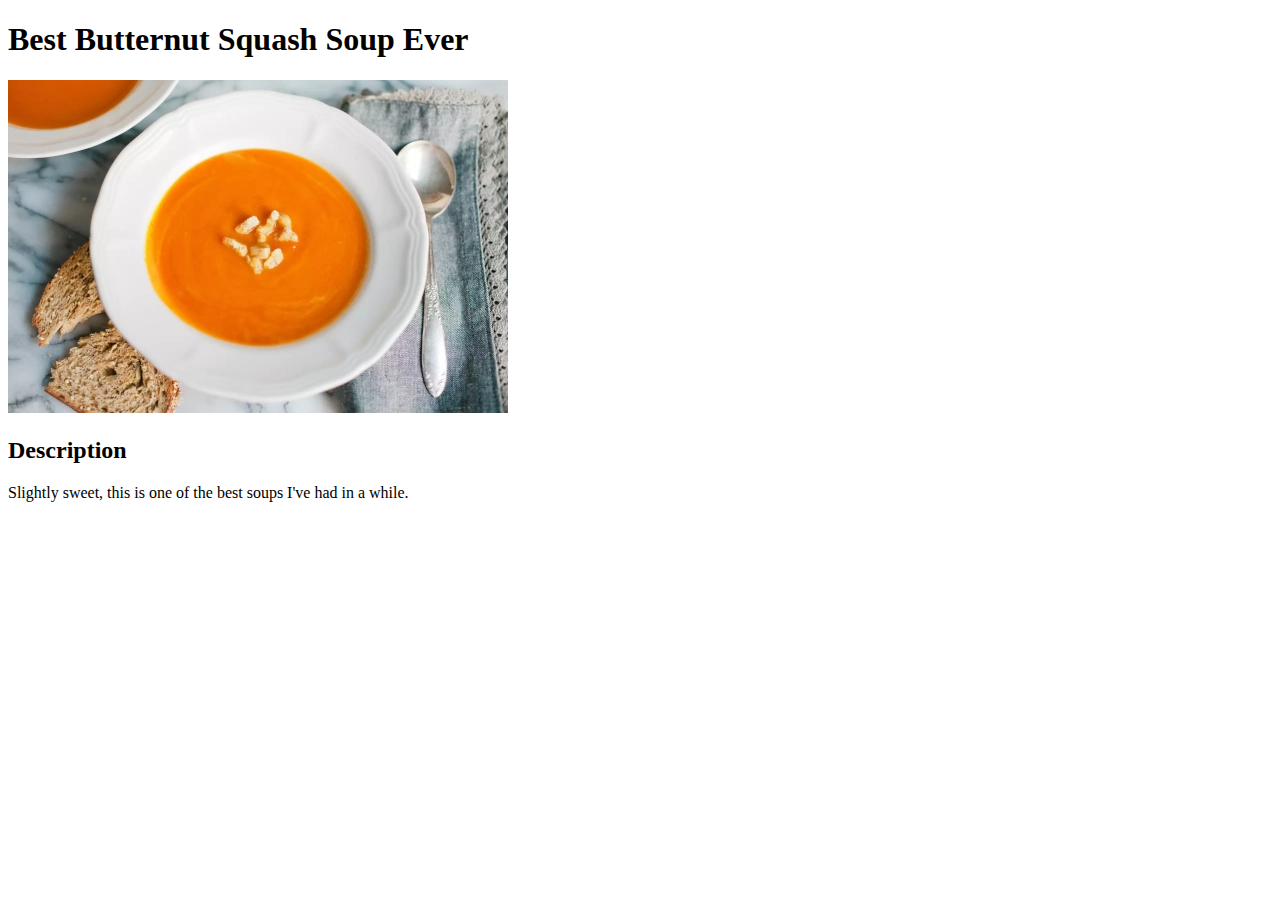
==== recipes/butternut-soup.html @ 748f6db9 "Add a new recipe page for butternut soup" ====
<!DOCTYPE html>
<html lang="en">
  <head>
    <meta charset="UTF-8" />
    <meta http-equiv="X-UA-Compatible" content="IE=edge" />
    <meta name="viewport" content="width=device-width, initial-scale=1.0" />
    <meta name="author" content="Mohammed Badawy" />
    <meta name="description" content="Odin recipes project (Odin Project)" />
    <title>Best Butternut Squash Soup Ever</title>
  </head>
  <body>
    <h1>Best Butternut Squash Soup Ever</h1>
    <img
      src="../img/butternut-soup.webp"
      alt="delicious butternut squash soup image"
    />

    <h2>Description</h2>
    <p>Slightly sweet, this is one of the best soups I've had in a while.</p>
  </body>
</html>
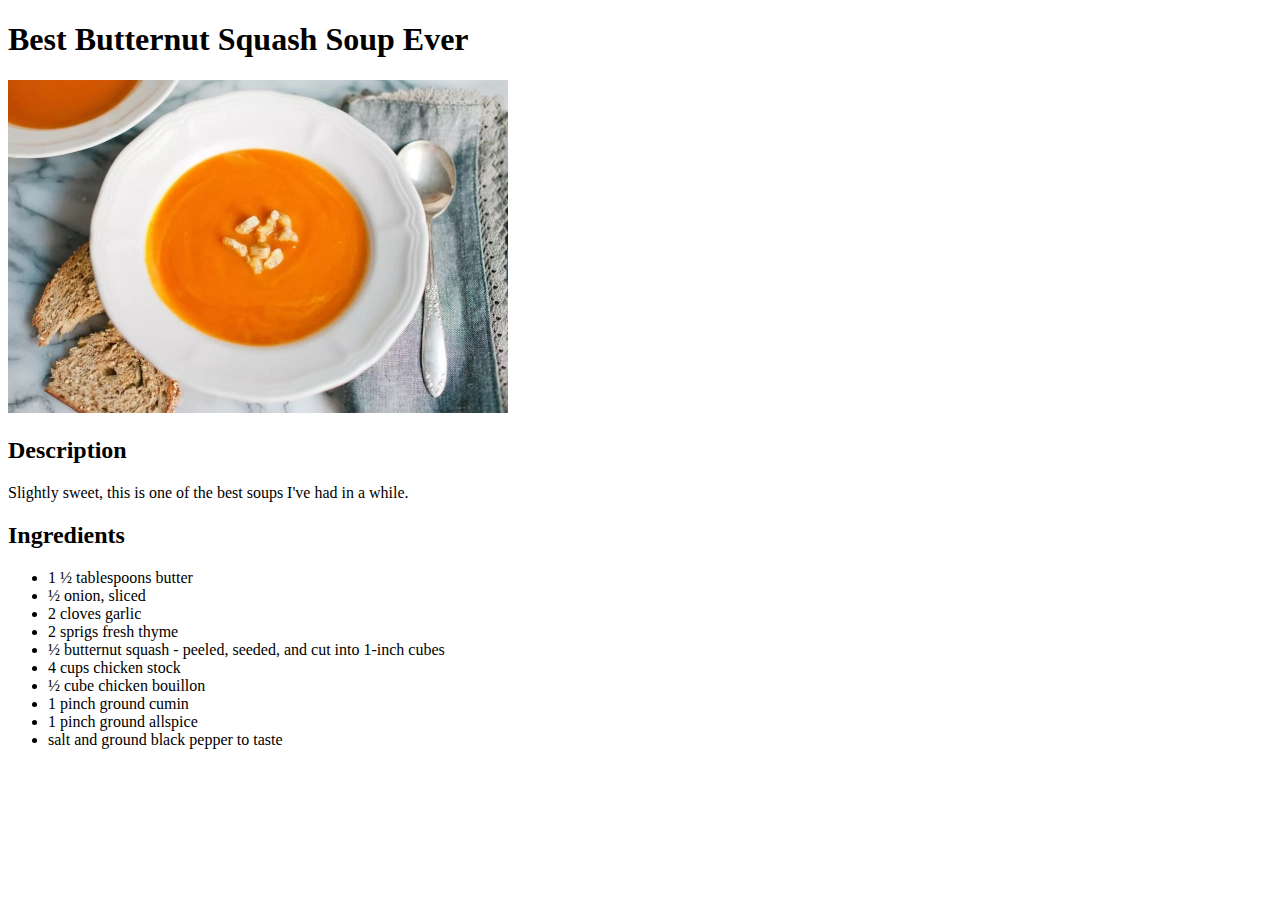
==== commit 65e0ec29: "Add ingredients to butternut squash soup recipe" ====
--- a/recipes/butternut-soup.html
+++ b/recipes/butternut-soup.html
@@ -17,5 +17,19 @@
 
     <h2>Description</h2>
     <p>Slightly sweet, this is one of the best soups I've had in a while.</p>
+
+    <h2>Ingredients</h2>
+    <ul>
+      <li>1 ½ tablespoons butter</li>
+      <li>½ onion, sliced</li>
+      <li>2 cloves garlic</li>
+      <li>2 sprigs fresh thyme</li>
+      <li>½ butternut squash - peeled, seeded, and cut into 1-inch cubes</li>
+      <li>4 cups chicken stock</li>
+      <li>½ cube chicken bouillon</li>
+      <li>1 pinch ground cumin</li>
+      <li>1 pinch ground allspice</li>
+      <li>salt and ground black pepper to taste</li>
+    </ul>
   </body>
 </html>
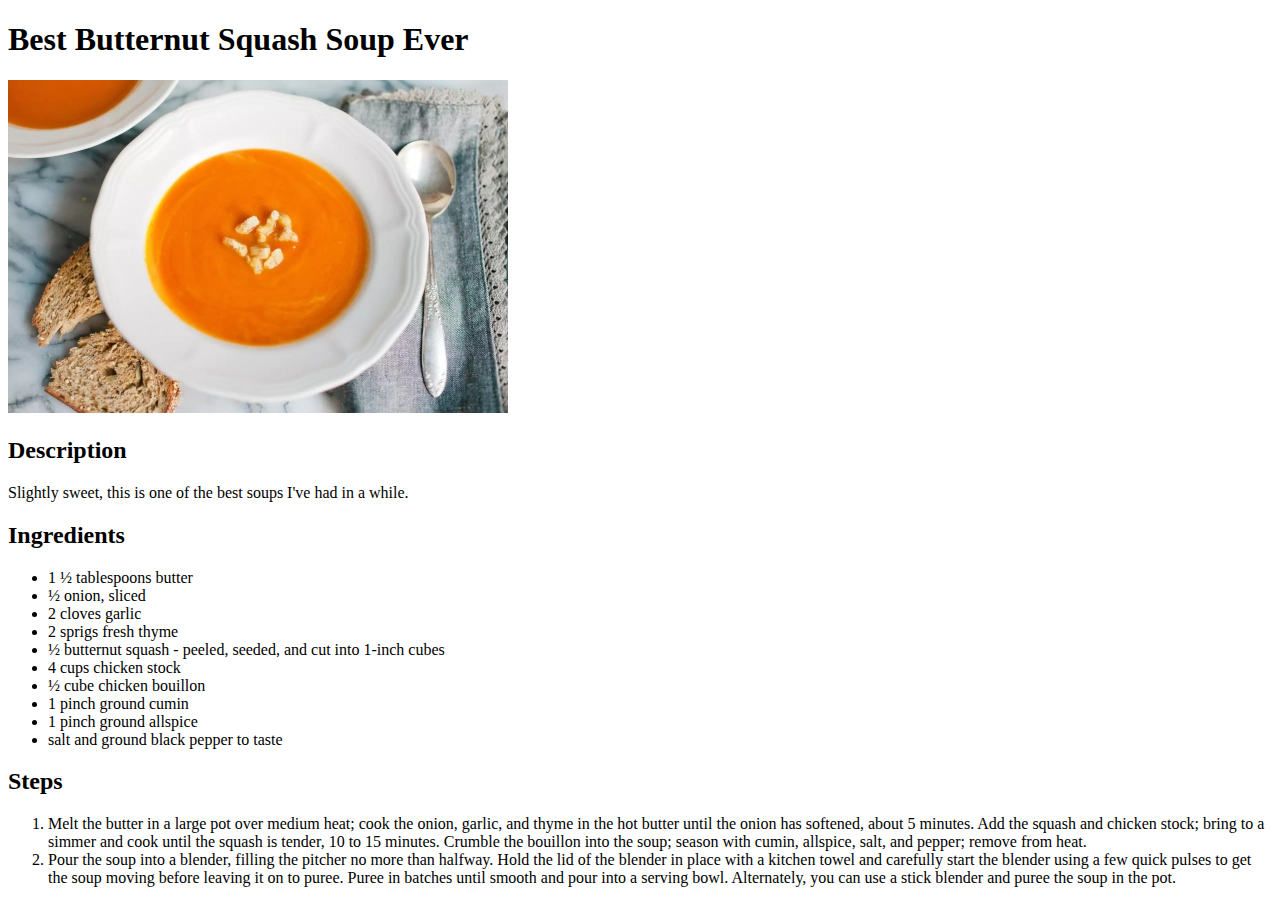
==== commit 10af4264: "Add steps to butternut soup recipe" ====
--- a/recipes/butternut-soup.html
+++ b/recipes/butternut-soup.html
@@ -31,5 +31,25 @@
       <li>1 pinch ground allspice</li>
       <li>salt and ground black pepper to taste</li>
     </ul>
+
+    <h2>Steps</h2>
+    <ol>
+      <li>
+        Melt the butter in a large pot over medium heat; cook the onion, garlic,
+        and thyme in the hot butter until the onion has softened, about 5
+        minutes. Add the squash and chicken stock; bring to a simmer and cook
+        until the squash is tender, 10 to 15 minutes. Crumble the bouillon into
+        the soup; season with cumin, allspice, salt, and pepper; remove from
+        heat.
+      </li>
+      <li>
+        Pour the soup into a blender, filling the pitcher no more than halfway.
+        Hold the lid of the blender in place with a kitchen towel and carefully
+        start the blender using a few quick pulses to get the soup moving before
+        leaving it on to puree. Puree in batches until smooth and pour into a
+        serving bowl. Alternately, you can use a stick blender and puree the
+        soup in the pot.
+      </li>
+    </ol>
   </body>
 </html>
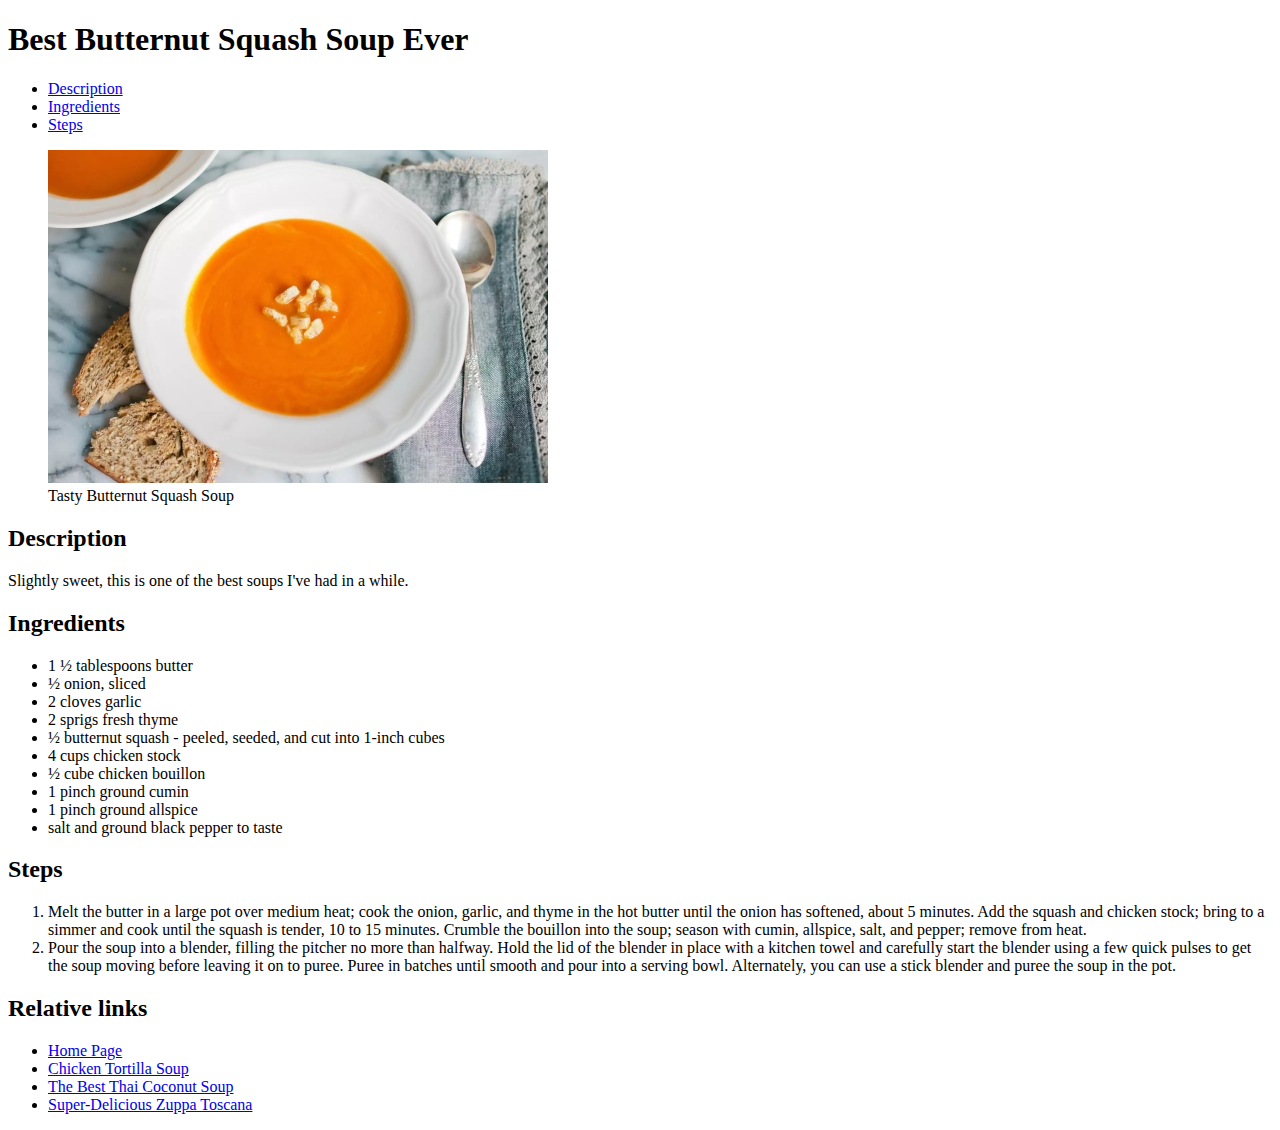
==== commit f03ce14e: "Add Semantics elements for butternut squash soup" ====
--- a/recipes/butternut-soup.html
+++ b/recipes/butternut-soup.html
@@ -9,47 +9,79 @@
     <title>Best Butternut Squash Soup Ever</title>
   </head>
   <body>
-    <h1>Best Butternut Squash Soup Ever</h1>
-    <img
-      src="../img/butternut-soup.webp"
-      alt="delicious butternut squash soup image"
-    />
-
-    <h2>Description</h2>
-    <p>Slightly sweet, this is one of the best soups I've had in a while.</p>
-
-    <h2>Ingredients</h2>
-    <ul>
-      <li>1 ½ tablespoons butter</li>
-      <li>½ onion, sliced</li>
-      <li>2 cloves garlic</li>
-      <li>2 sprigs fresh thyme</li>
-      <li>½ butternut squash - peeled, seeded, and cut into 1-inch cubes</li>
-      <li>4 cups chicken stock</li>
-      <li>½ cube chicken bouillon</li>
-      <li>1 pinch ground cumin</li>
-      <li>1 pinch ground allspice</li>
-      <li>salt and ground black pepper to taste</li>
-    </ul>
-
-    <h2>Steps</h2>
-    <ol>
-      <li>
-        Melt the butter in a large pot over medium heat; cook the onion, garlic,
-        and thyme in the hot butter until the onion has softened, about 5
-        minutes. Add the squash and chicken stock; bring to a simmer and cook
-        until the squash is tender, 10 to 15 minutes. Crumble the bouillon into
-        the soup; season with cumin, allspice, salt, and pepper; remove from
-        heat.
-      </li>
-      <li>
-        Pour the soup into a blender, filling the pitcher no more than halfway.
-        Hold the lid of the blender in place with a kitchen towel and carefully
-        start the blender using a few quick pulses to get the soup moving before
-        leaving it on to puree. Puree in batches until smooth and pour into a
-        serving bowl. Alternately, you can use a stick blender and puree the
-        soup in the pot.
-      </li>
-    </ol>
+    <article>
+      <h1>Best Butternut Squash Soup Ever</h1>
+      <nav>
+        <ul>
+          <li><a href="#description">Description</a></li>
+          <li><a href="#ingredients">Ingredients</a></li>
+          <li><a href="#steps">Steps</a></li>
+        </ul>
+      </nav>
+      <figure>
+        <img
+          src="../img/butternut-soup.webp"
+          alt="delicious butternut squash soup image"
+        />
+        <figcaption>Tasty Butternut Squash Soup</figcaption>
+      </figure>
+      <section id="description">
+        <h2>Description</h2>
+        <p>
+          Slightly sweet, this is one of the best soups I've had in a while.
+        </p>
+      </section>
+      <section id="ingredients">
+        <h2>Ingredients</h2>
+        <ul>
+          <li>1 ½ tablespoons butter</li>
+          <li>½ onion, sliced</li>
+          <li>2 cloves garlic</li>
+          <li>2 sprigs fresh thyme</li>
+          <li>
+            ½ butternut squash - peeled, seeded, and cut into 1-inch cubes
+          </li>
+          <li>4 cups chicken stock</li>
+          <li>½ cube chicken bouillon</li>
+          <li>1 pinch ground cumin</li>
+          <li>1 pinch ground allspice</li>
+          <li>salt and ground black pepper to taste</li>
+        </ul>
+      </section>
+      <section id="steps">
+        <h2>Steps</h2>
+        <ol>
+          <li>
+            Melt the butter in a large pot over medium heat; cook the onion,
+            garlic, and thyme in the hot butter until the onion has softened,
+            about 5 minutes. Add the squash and chicken stock; bring to a simmer
+            and cook until the squash is tender, 10 to 15 minutes. Crumble the
+            bouillon into the soup; season with cumin, allspice, salt, and
+            pepper; remove from heat.
+          </li>
+          <li>
+            Pour the soup into a blender, filling the pitcher no more than
+            halfway. Hold the lid of the blender in place with a kitchen towel
+            and carefully start the blender using a few quick pulses to get the
+            soup moving before leaving it on to puree. Puree in batches until
+            smooth and pour into a serving bowl. Alternately, you can use a
+            stick blender and puree the soup in the pot.
+          </li>
+        </ol>
+      </section>
+      <aside>
+        <h2>Relative links</h2>
+        <ul>
+          <li><a href="../">Home Page</a></li>
+          <li><a href="./chicken-tortilla.html">Chicken Tortilla Soup</a></li>
+          <li>
+            <a href="./thai-coconut-soup.html">The Best Thai Coconut Soup</a>
+          </li>
+          <li>
+            <a href="./zuppa-toscana.html">Super-Delicious Zuppa Toscana</a>
+          </li>
+        </ul>
+      </aside>
+    </article>
   </body>
 </html>
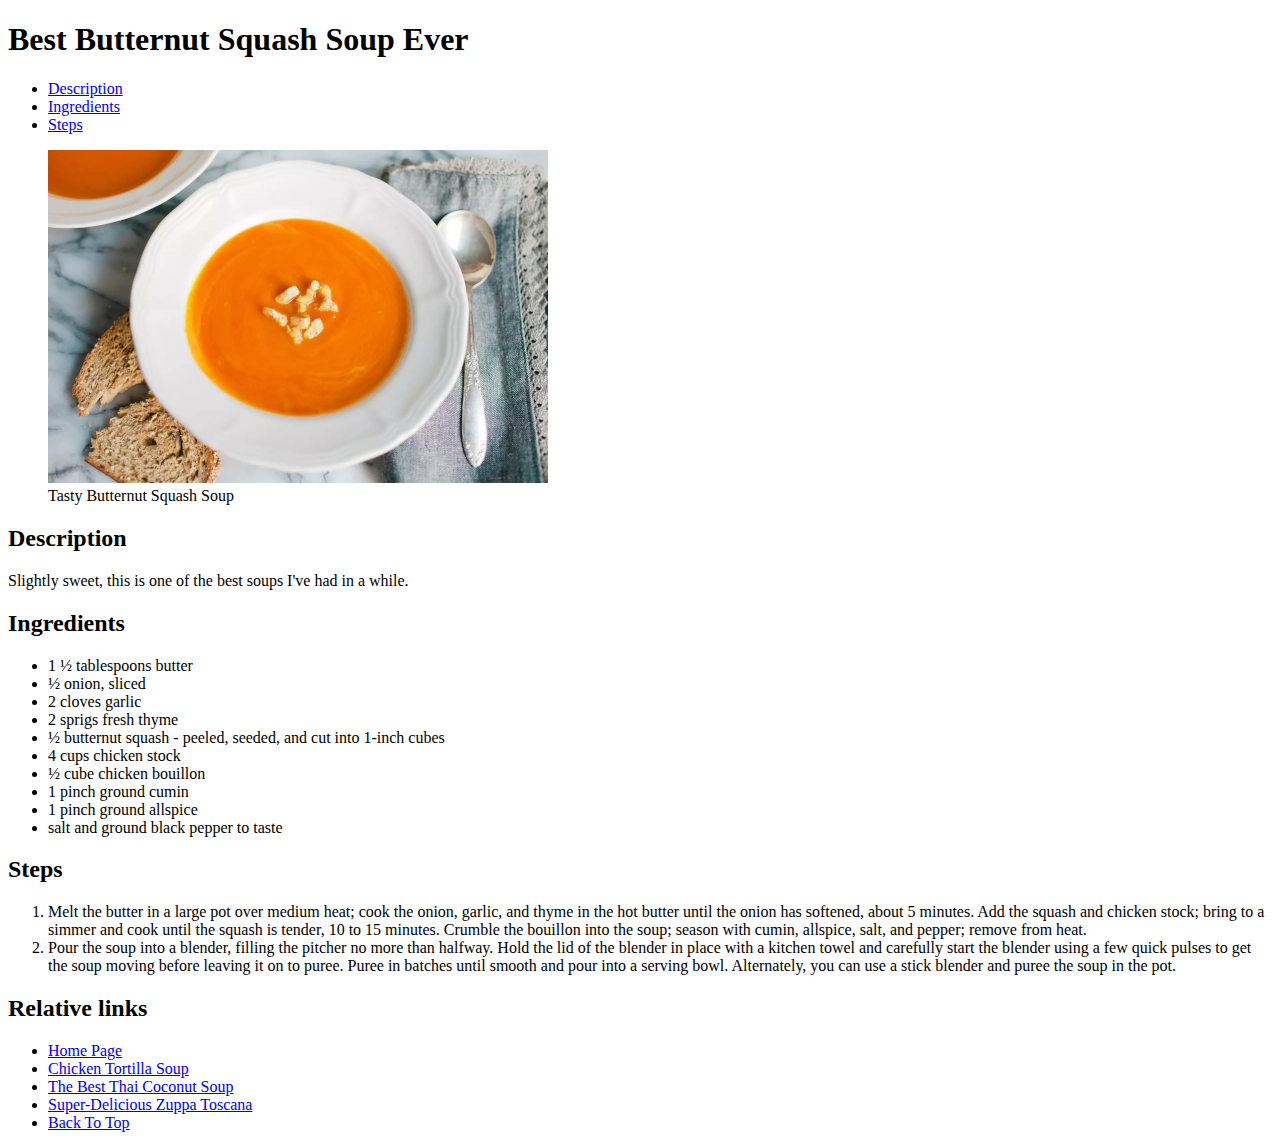
==== commit c10b8ddc: "Add links to return to the top of the pages" ====
--- a/recipes/butternut-soup.html
+++ b/recipes/butternut-soup.html
@@ -9,7 +9,7 @@
     <title>Best Butternut Squash Soup Ever</title>
   </head>
   <body>
-    <article>
+    <article id="top">
       <h1>Best Butternut Squash Soup Ever</h1>
       <nav>
         <ul>
@@ -80,6 +80,7 @@
           <li>
             <a href="./zuppa-toscana.html">Super-Delicious Zuppa Toscana</a>
           </li>
+          <li><a href="#top">Back To Top</a></li>
         </ul>
       </aside>
     </article>
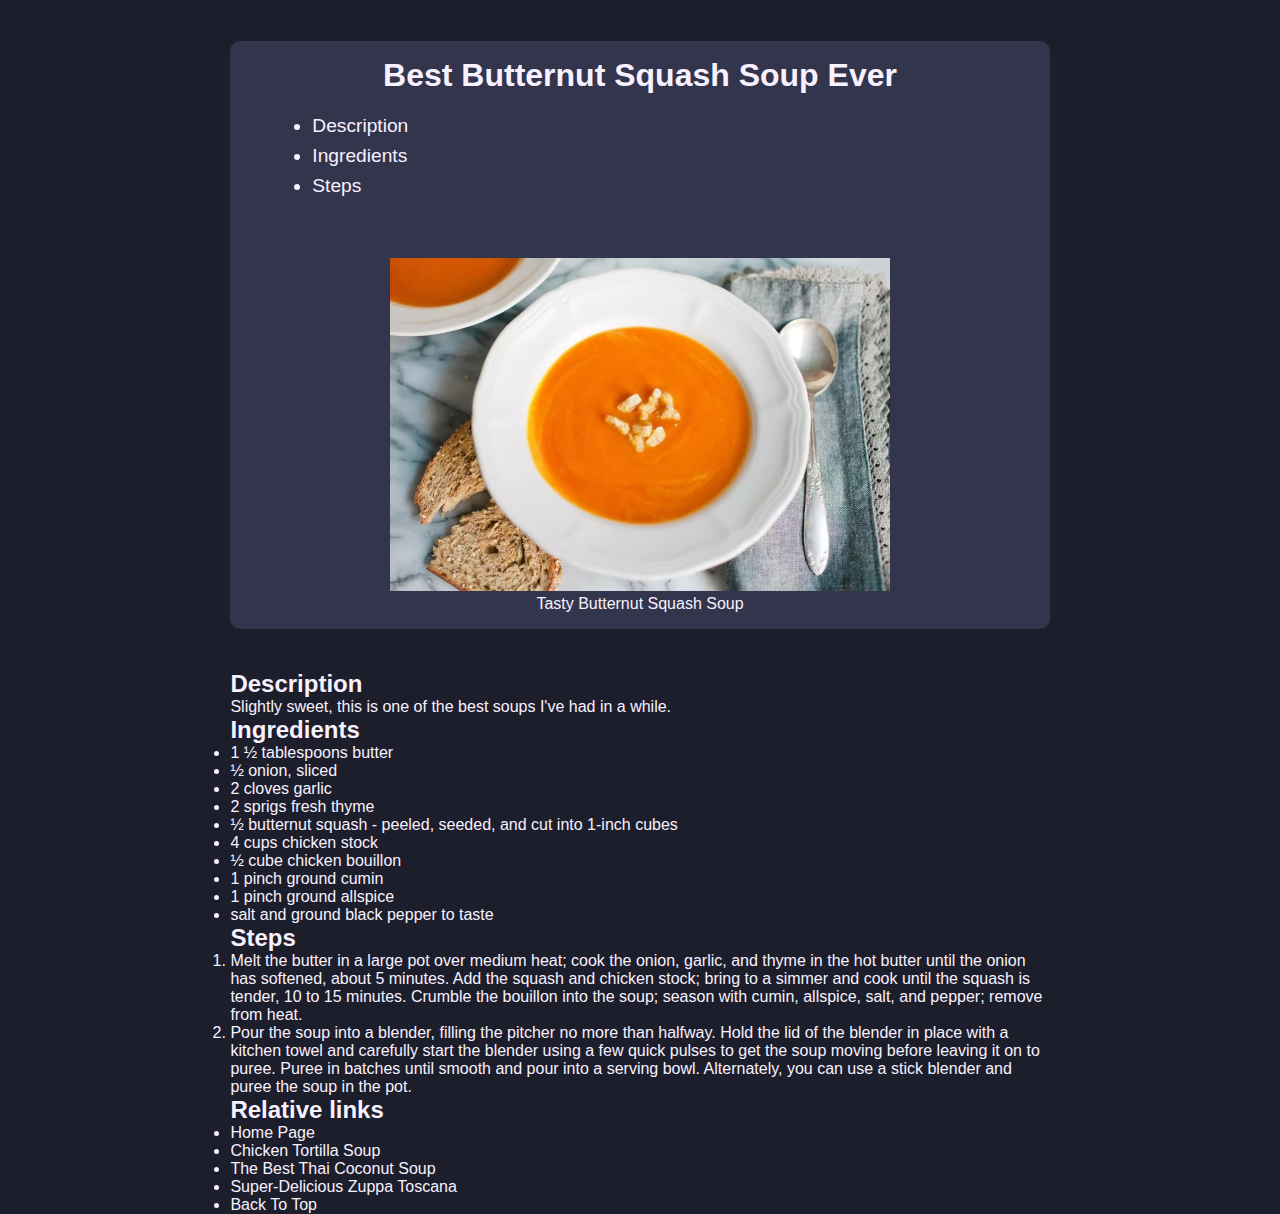
==== commit e8c8b193: "Add styles to main section for butternut recipe" ====
--- a/recipes/butternut-soup.html
+++ b/recipes/butternut-soup.html
@@ -6,25 +6,28 @@
     <meta name="viewport" content="width=device-width, initial-scale=1.0" />
     <meta name="author" content="Mohammed Badawy" />
     <meta name="description" content="Odin recipes project (Odin Project)" />
+    <link rel="stylesheet" href="../css/styles.css" />
     <title>Best Butternut Squash Soup Ever</title>
   </head>
   <body>
-    <article id="top">
-      <h1>Best Butternut Squash Soup Ever</h1>
-      <nav>
-        <ul>
-          <li><a href="#description">Description</a></li>
-          <li><a href="#ingredients">Ingredients</a></li>
-          <li><a href="#steps">Steps</a></li>
-        </ul>
-      </nav>
-      <figure>
-        <img
-          src="../img/butternut-soup.webp"
-          alt="delicious butternut squash soup image"
-        />
-        <figcaption>Tasty Butternut Squash Soup</figcaption>
-      </figure>
+    <article class="outer-container" id="top">
+      <section class="inner-container">
+        <h1 class="main-heading">Best Butternut Squash Soup Ever</h1>
+        <nav>
+          <ul class="lists">
+            <li><a href="#description">Description</a></li>
+            <li><a href="#ingredients">Ingredients</a></li>
+            <li><a href="#steps">Steps</a></li>
+          </ul>
+        </nav>
+        <figure class="img-container">
+          <img
+            src="../img/butternut-soup.webp"
+            alt="delicious butternut squash soup image"
+          />
+          <figcaption>Tasty Butternut Squash Soup</figcaption>
+        </figure>
+      </section>
       <section id="description">
         <h2>Description</h2>
         <p>
--- a/css/styles.css
+++ b/css/styles.css
@@ -0,0 +1,75 @@
+* {
+  padding: 0;
+  margin: 0;
+}
+
+body {
+  background-color: #1d1e2c;
+  color: #f8f1ff;
+  padding-left: 10%;
+  padding-right: 10%;
+  margin: 0 auto;
+  font-family: "roboto", sans-serif;
+}
+
+.outer-container {
+  width: 80%;
+  margin: 0 auto;
+}
+
+.inner-container {
+  background-color: #33354d;
+  margin-top: 5%;
+  margin-bottom: 5%;
+  border-radius: 10px;
+}
+
+.main-heading,
+.subtitle {
+  text-align: center;
+  font-weight: bold;
+  padding-top: 2%;
+  padding-bottom: 2%;
+}
+
+.main-heading {
+  font-size: 2rem;
+}
+
+.subtitle {
+  font-size: 1.5rem;
+}
+
+.img-container {
+  max-width: 80%;
+  margin: 0 auto;
+  text-align: center;
+  padding-top: 2%;
+  padding-bottom: 2%;
+}
+
+img {
+  max-width: 100%;
+}
+
+.lists {
+  font-size: 1.2rem;
+  padding-left: 10%;
+  padding-right: 10%;
+  padding-bottom: 5%;
+  line-height: 30px;
+}
+
+a {
+  color: #f8f1ff;
+  text-decoration: none;
+}
+
+a:hover {
+  text-decoration: underline;
+}
+
+a:active,
+a:visited {
+  color: #dfd6e7;
+}
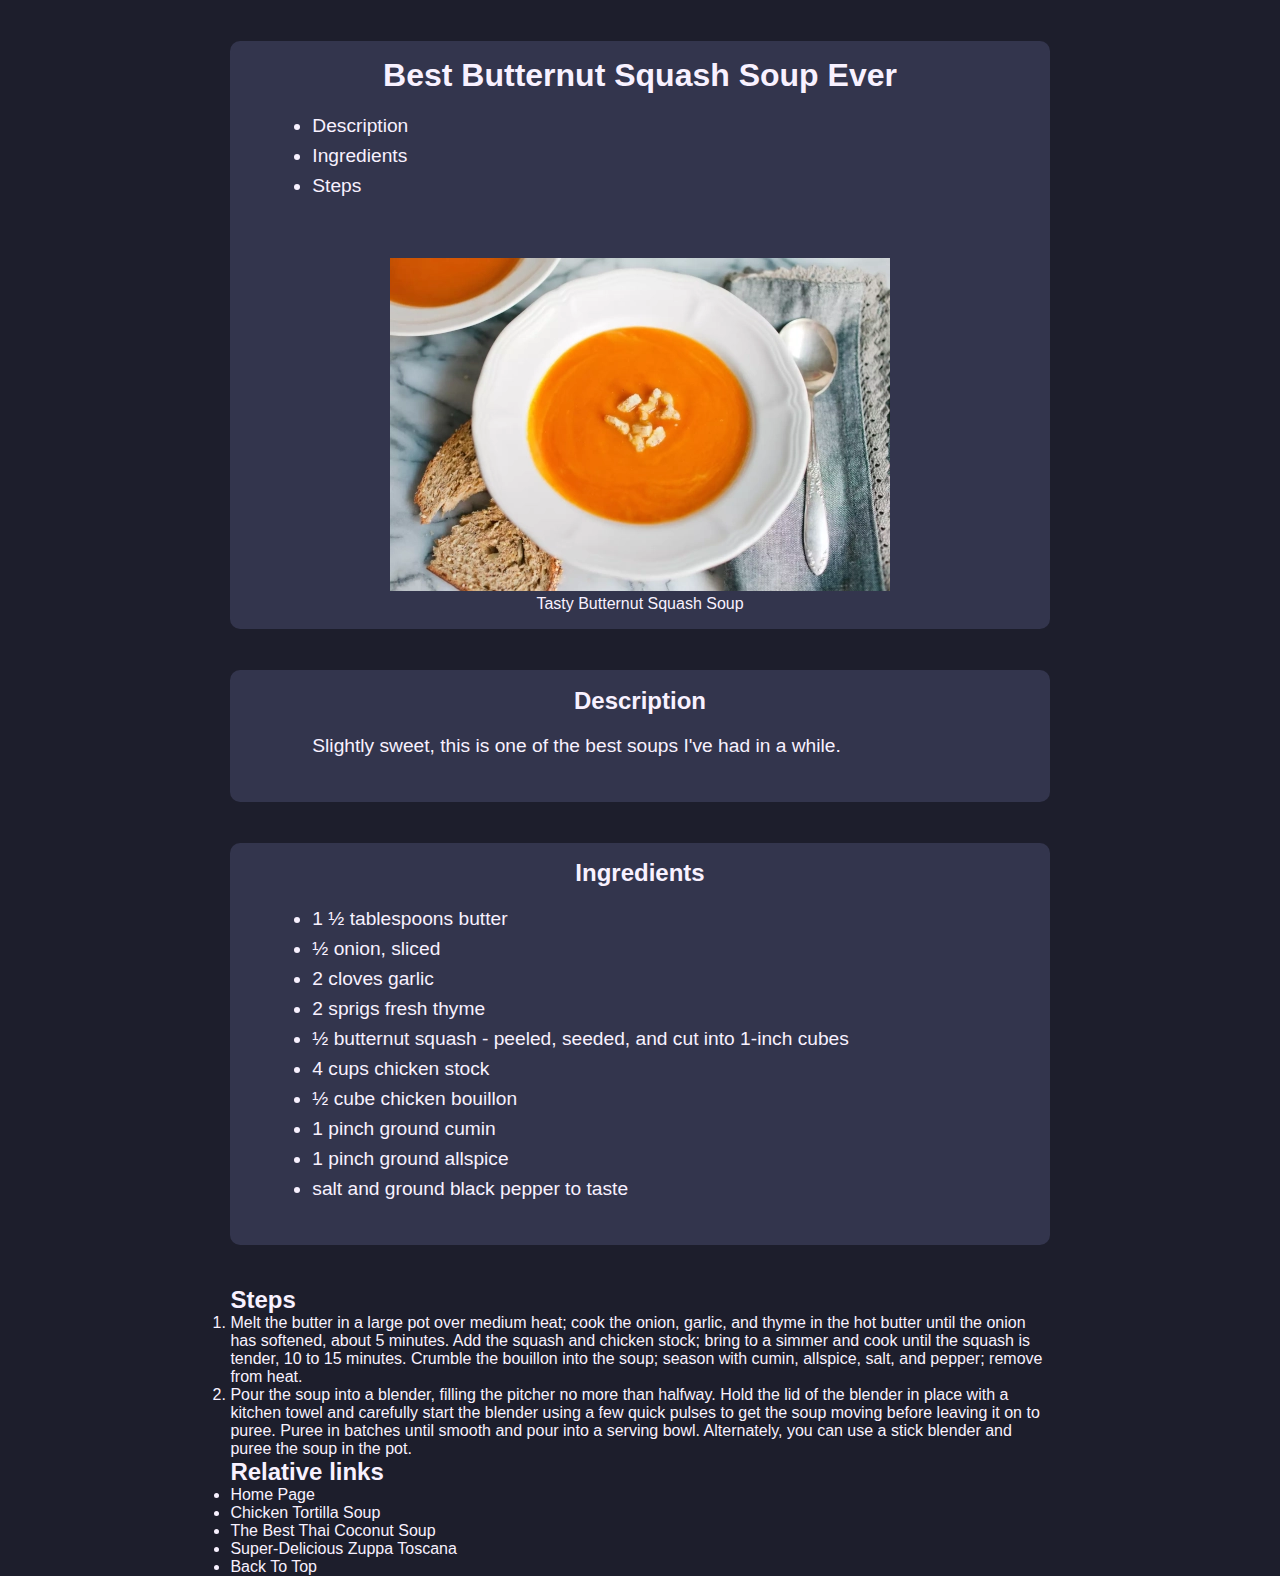
==== commit 89b7e24a: "Add styles for description and ingredients" ====
--- a/recipes/butternut-soup.html
+++ b/recipes/butternut-soup.html
@@ -28,15 +28,15 @@
           <figcaption>Tasty Butternut Squash Soup</figcaption>
         </figure>
       </section>
-      <section id="description">
-        <h2>Description</h2>
-        <p>
+      <section class="inner-container" id="description">
+        <h2 class="subtitle">Description</h2>
+        <p class="para">
           Slightly sweet, this is one of the best soups I've had in a while.
         </p>
       </section>
-      <section id="ingredients">
-        <h2>Ingredients</h2>
-        <ul>
+      <section class="inner-container" id="ingredients">
+        <h2 class="subtitle">Ingredients</h2>
+        <ul class="lists">
           <li>1 ½ tablespoons butter</li>
           <li>½ onion, sliced</li>
           <li>2 cloves garlic</li>
--- a/css/styles.css
+++ b/css/styles.css
@@ -52,7 +52,8 @@
   max-width: 100%;
 }
 
-.lists {
+.lists,
+.para {
   font-size: 1.2rem;
   padding-left: 10%;
   padding-right: 10%;
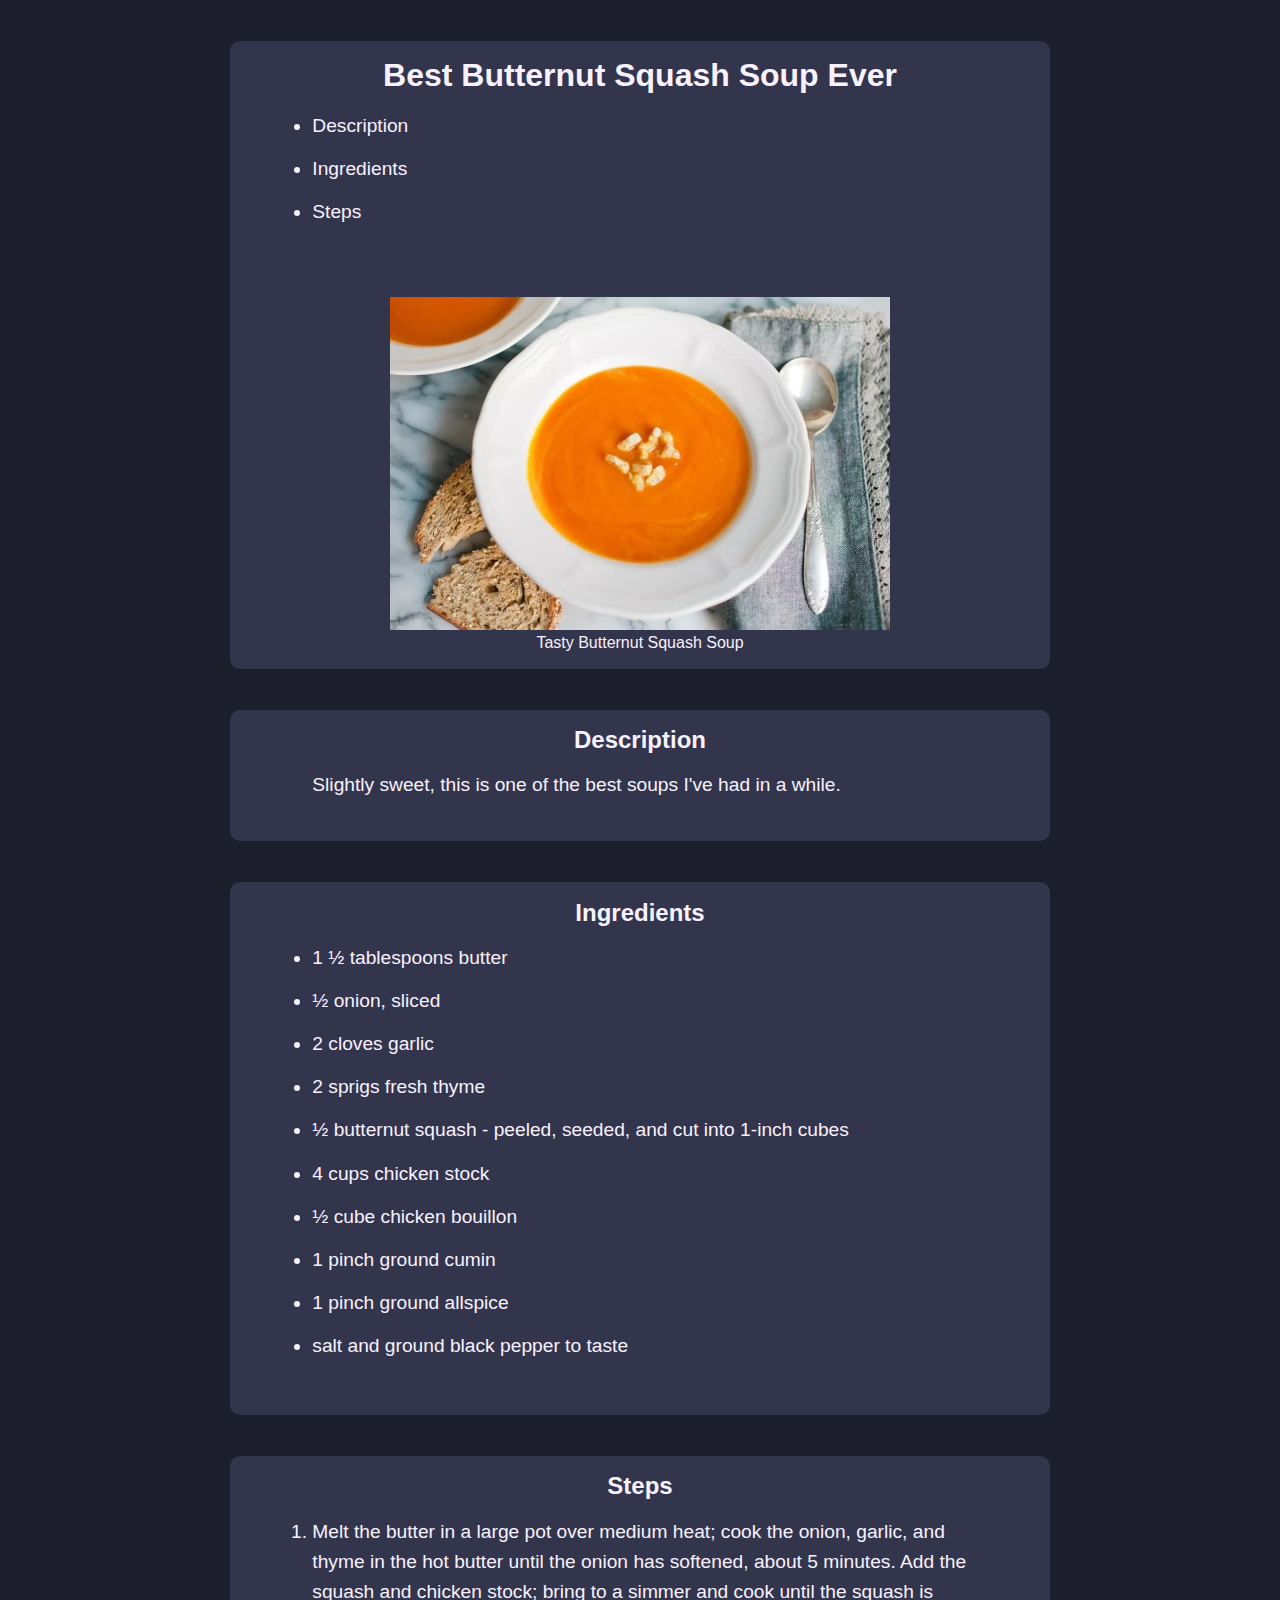
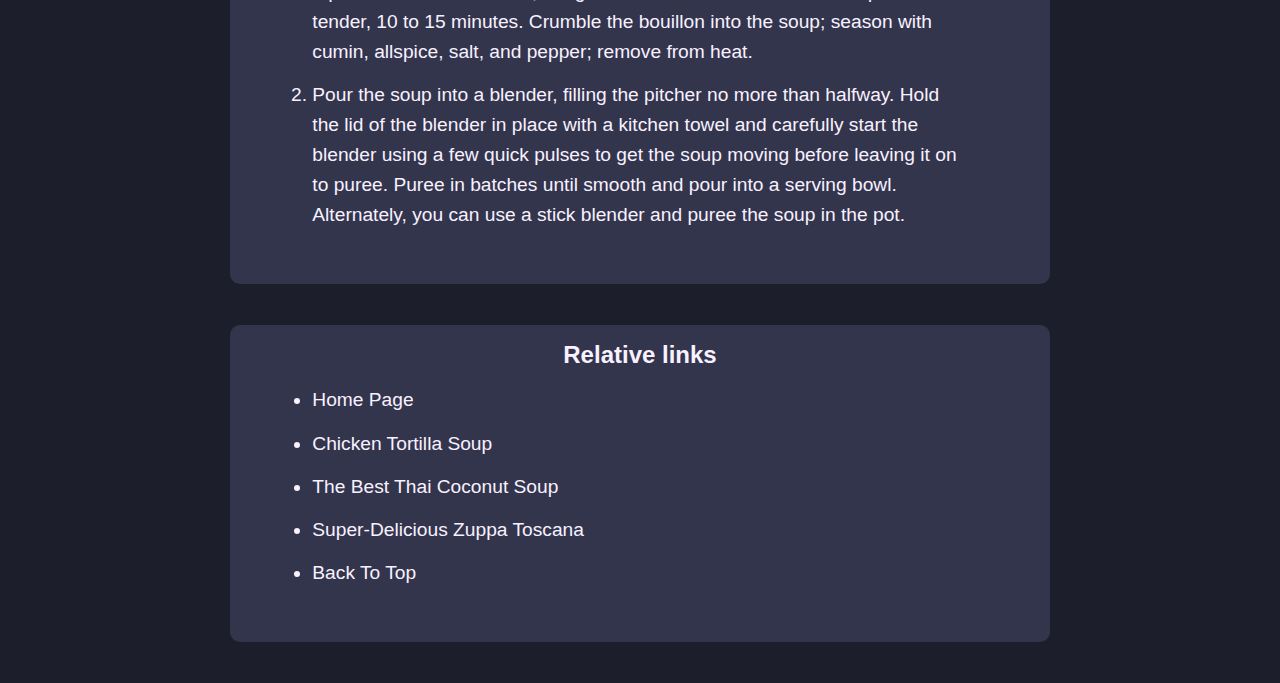
==== commit 2d9b9b0d: "Add styles to steps section butternut soup recipe" ====
--- a/recipes/butternut-soup.html
+++ b/recipes/butternut-soup.html
@@ -51,9 +51,9 @@
           <li>salt and ground black pepper to taste</li>
         </ul>
       </section>
-      <section id="steps">
-        <h2>Steps</h2>
-        <ol>
+      <section class="inner-container" id="steps">
+        <h2 class="subtitle">Steps</h2>
+        <ol class="lists">
           <li>
             Melt the butter in a large pot over medium heat; cook the onion,
             garlic, and thyme in the hot butter until the onion has softened,
@@ -72,9 +72,9 @@
           </li>
         </ol>
       </section>
-      <aside>
-        <h2>Relative links</h2>
-        <ul>
+      <aside class="inner-container">
+        <h2 class="subtitle">Relative links</h2>
+        <ul class="lists">
           <li><a href="../">Home Page</a></li>
           <li><a href="./chicken-tortilla.html">Chicken Tortilla Soup</a></li>
           <li>
--- a/css/styles.css
+++ b/css/styles.css
@@ -74,3 +74,7 @@
 a:visited {
   color: #dfd6e7;
 }
+
+li {
+  padding-bottom: 2%;
+}
